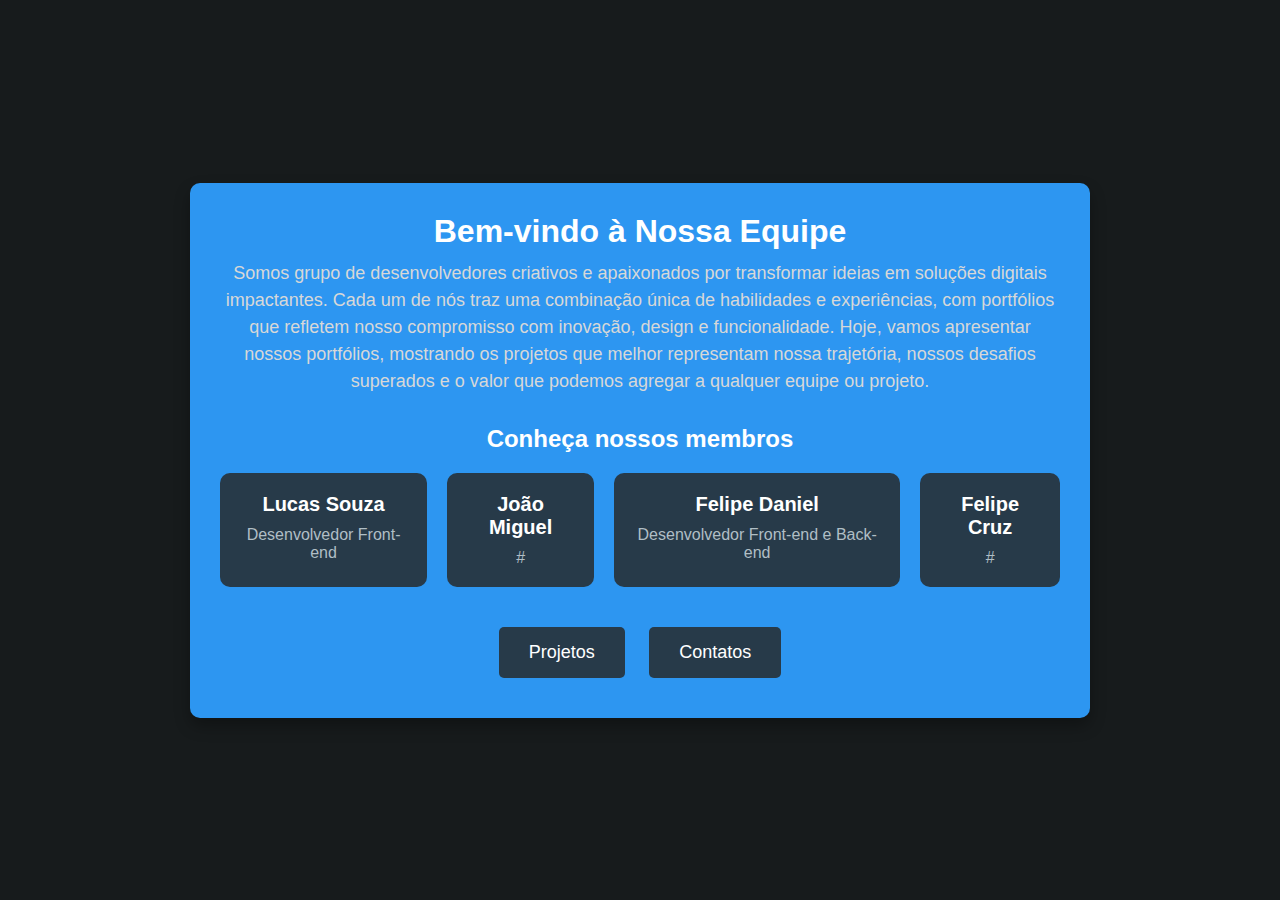
==== portfolio/index.html @ e37cdb10 "💄 :lipstick: style: alteração do css da pagina contatos" ====
<!DOCTYPE html>
<html lang="en">
<head>
    <meta charset="UTF-8">
    <meta name="viewport" content="width=device-width, initial-scale=1.0">
    <meta http-equiv="X-UA-Compatible" content="ie=edge">
    <title>Página Inicial</title>
    <link rel="stylesheet" href="styles.css">
</head>
<body>
    <div class="container">
        <header>
            <h1>Bem-vindo à Nossa Equipe</h1>
            <p>
                Somos grupo de desenvolvedores criativos e apaixonados por transformar ideias em soluções digitais impactantes. 
                Cada um de nós traz uma combinação única de habilidades e experiências, com portfólios que refletem nosso compromisso com inovação, design e funcionalidade.
                Hoje, vamos apresentar nossos portfólios, mostrando os projetos que melhor representam nossa trajetória, nossos desafios superados e o valor que podemos agregar a qualquer equipe ou projeto.
            </p>
        </header>

        <section class="team-section">
            <h2>Conheça nossos membros</h2>
            <div class="team-grid">
                <a href="pagina_lucas.html" class="team-member-card">
                    <h3>Lucas Souza</h3>
                    <p>Desenvolvedor Front-end</p>
                </a>
                <a href="#" class="team-member-card">
                    <h3>João Miguel</h3>
                    <p>#</p>
                </a>
                <a href="pagina_Daniel.html" class="team-member-card">
                    <h3>Felipe Daniel</h3>
                    <p>Desenvolvedor Front-end e Back-end</p>
                </a>
                <a href="#" class="team-member-card">
                    <h3>Felipe Cruz</h3>
                    <p>#</p>
                </a>
            </div>
        </section>

        <section class="actions-section">
            <a href="#" class="action-button">Projetos</a>
            <a href="contatos/contatos.html" class="action-button">Contatos</a>
        </section>
    </div>
</body>
</html>
---- portfolio/styles.css ----
/* Reset básico */
* {
    margin: 0;
    padding: 0;
    box-sizing: border-box;
}

body {
    font-family: 'Arial', sans-serif;
    background-color: #171b1c; /* Plano de fundo */
    color: #FFFFFF;
    padding: 20px;
    display: flex;
    justify-content: center;
    align-items: center;
    height: 100vh;
}

.container {
    width: 100%;
    max-width: 900px;
    background-color: #2d96f1; /* Cor dos cards */
    padding: 30px;
    border-radius: 10px;
    box-shadow: 0 8px 16px rgba(0, 0, 0, 0.3);
    text-align: center;
}

header {
    margin-bottom: 30px;
}

header h1 {
    font-size: 32px;
    margin-bottom: 10px;
}

header p {
    font-size: 18px;
    line-height: 1.5;
    color: #d7d8d8;
}

/* Seção de equipe */
.team-section {
    margin-bottom: 30px;
}

.team-section h2 {
    font-size: 24px;
    margin-bottom: 20px;
}

.team-grid {
    display: flex;
    justify-content: space-around;
    gap: 20px;
}

.team-member-card {
    background-color: #273A49;
    padding: 20px;
    border-radius: 10px;
    text-decoration: none;
    color: #FFFFFF;
    transition: background-color 0.3s;
}

.team-member-card:hover {
    background-color: #1F2C38;
}

.team-member-card h3 {
    font-size: 20px;
    margin-bottom: 10px;
}

.team-member-card p {
    font-size: 16px;
    color: #B0BEC5;
}

/* Seção de botões */
.actions-section {
    margin-top: 30px;
}

.action-button {
    text-decoration: none;
    background-color: #273A49;
    color: #FFFFFF;
    padding: 15px 30px;
    margin: 10px;
    border-radius: 5px;
    display: inline-block;
    font-size: 18px;
    transition: background-color 0.3s;
}

.action-button:hover {
    background-color: #1F2C38;
}
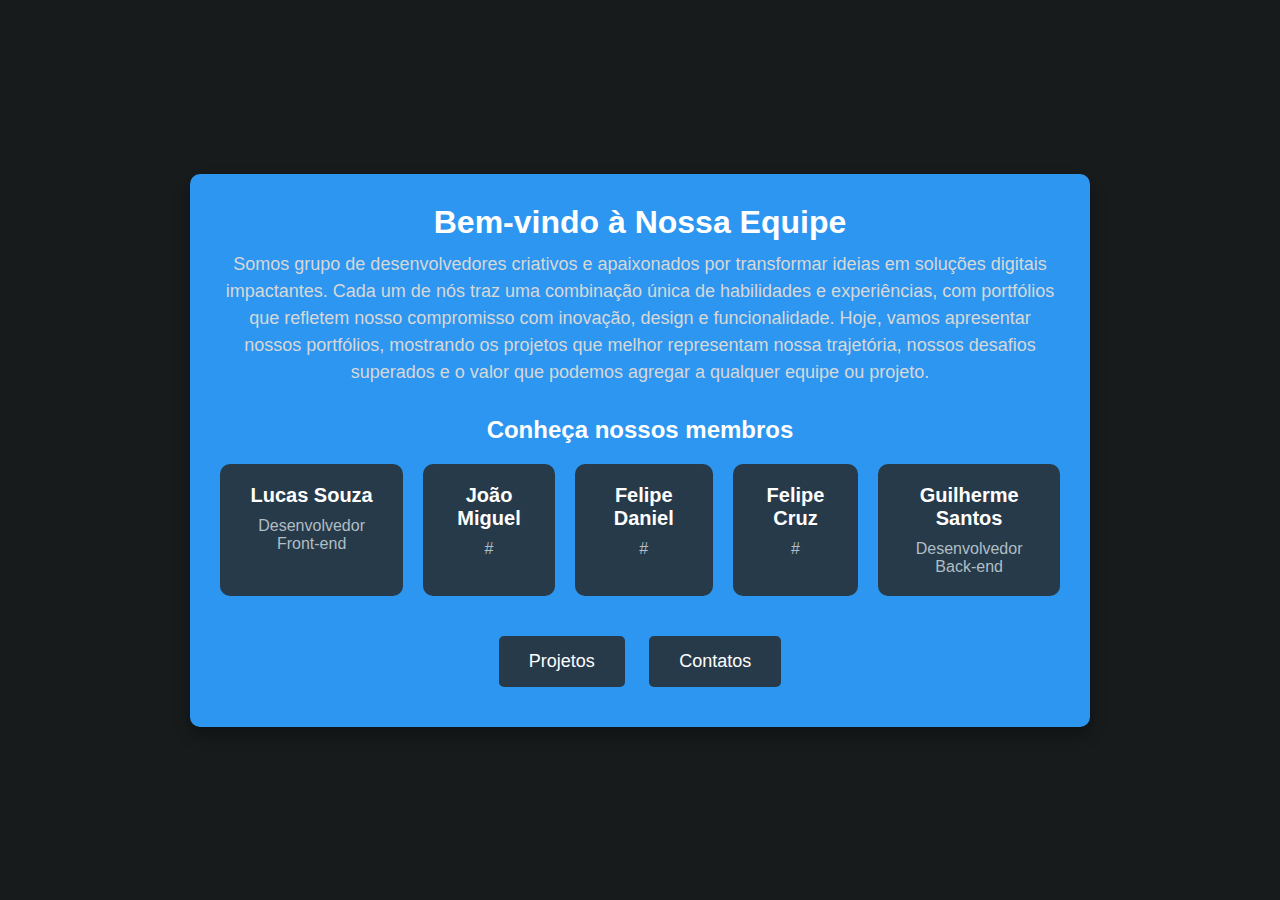
==== commit 8aea60ce: ":sparkles: adicionado os links para a pagina de projetos e contatos" ====
--- a/portfolio/index.html
+++ b/portfolio/index.html
@@ -21,7 +21,7 @@
         <section class="team-section">
             <h2>Conheça nossos membros</h2>
             <div class="team-grid">
-                <a href="pagina_lucas.html" class="team-member-card">
+                <a href="./Lucas/pagina_lucas.html" class="team-member-card">
                     <h3>Lucas Souza</h3>
                     <p>Desenvolvedor Front-end</p>
                 </a>
@@ -29,21 +29,25 @@
                     <h3>João Miguel</h3>
                     <p>#</p>
                 </a>
-                <a href="pagina_Daniel.html" class="team-member-card">
+                <a href="#" class="team-member-card">
                     <h3>Felipe Daniel</h3>
-                    <p>Desenvolvedor Front-end e Back-end</p>
+                    <p>#</p>
                 </a>
                 <a href="#" class="team-member-card">
                     <h3>Felipe Cruz</h3>
                     <p>#</p>
                 </a>
+                <a href="./Guilherme/pagina_guilherme.html" class="team-member-card">
+                    <h3>Guilherme Santos</h3>
+                    <p>Desenvolvedor Back-end</p>
+                </a>
             </div>
         </section>
 
         <section class="actions-section">
-            <a href="#" class="action-button">Projetos</a>
-            <a href="contatos/contatos.html" class="action-button">Contatos</a>
+            <a href="./templates/projetos/projetos.html" class="action-button">Projetos</a>
+            <a href="./contatos/contatos.html" class="action-button">Contatos</a>
         </section>
     </div>
 </body>
-</html>
+</html>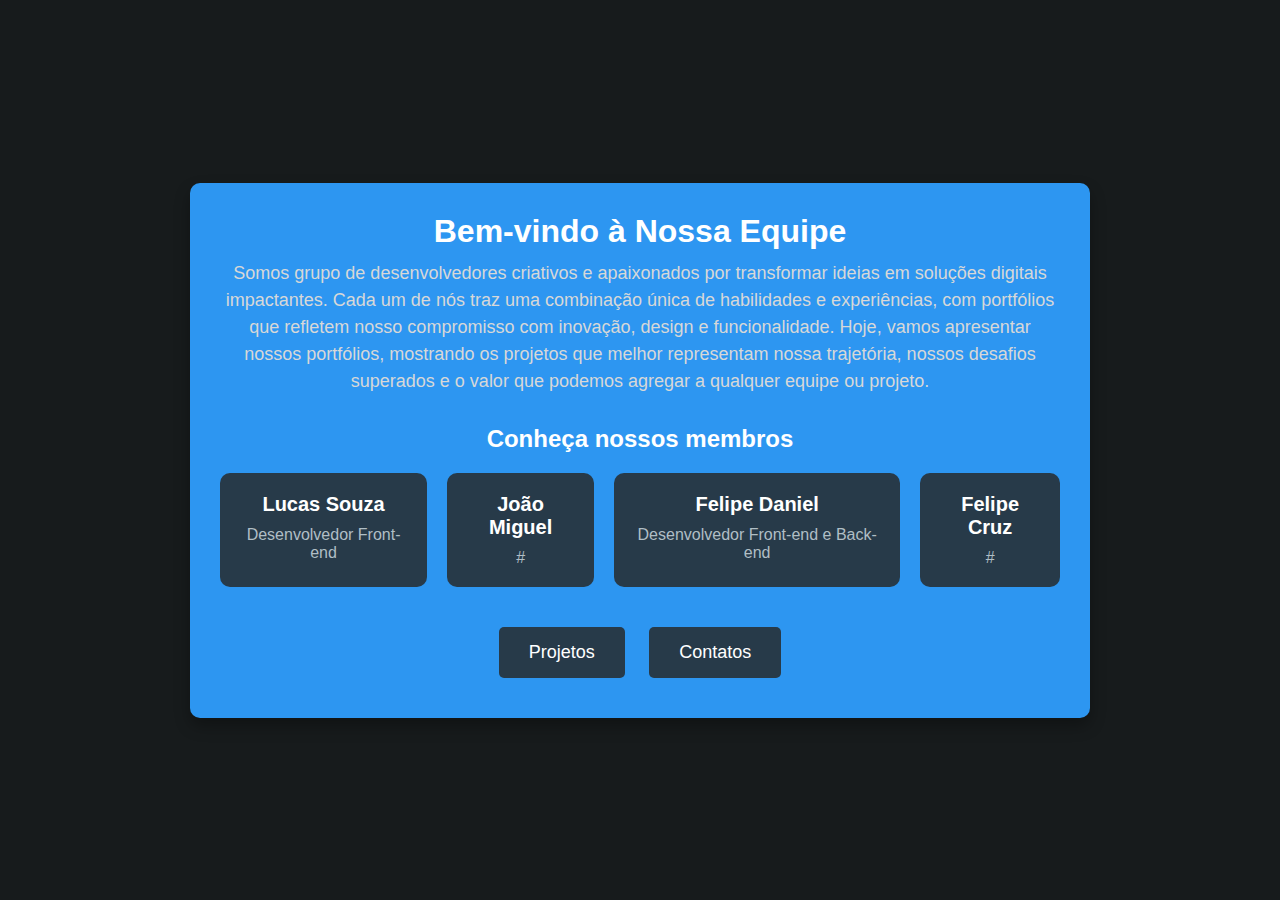
==== commit c7e36737: "Merge pull request #13 from joaomiguel-sb/Daniel-branch" ====
--- a/portfolio/index.html
+++ b/portfolio/index.html
@@ -21,7 +21,7 @@
         <section class="team-section">
             <h2>Conheça nossos membros</h2>
             <div class="team-grid">
-                <a href="./Lucas/pagina_lucas.html" class="team-member-card">
+                <a href="pagina_lucas.html" class="team-member-card">
                     <h3>Lucas Souza</h3>
                     <p>Desenvolvedor Front-end</p>
                 </a>
@@ -29,25 +29,21 @@
                     <h3>João Miguel</h3>
                     <p>#</p>
                 </a>
-                <a href="#" class="team-member-card">
+                <a href="pagina_Daniel.html" class="team-member-card">
                     <h3>Felipe Daniel</h3>
-                    <p>#</p>
+                    <p>Desenvolvedor Front-end e Back-end</p>
                 </a>
                 <a href="#" class="team-member-card">
                     <h3>Felipe Cruz</h3>
                     <p>#</p>
                 </a>
-                <a href="./Guilherme/pagina_guilherme.html" class="team-member-card">
-                    <h3>Guilherme Santos</h3>
-                    <p>Desenvolvedor Back-end</p>
-                </a>
             </div>
         </section>
 
         <section class="actions-section">
-            <a href="./templates/projetos/projetos.html" class="action-button">Projetos</a>
-            <a href="./contatos/contatos.html" class="action-button">Contatos</a>
+            <a href="#" class="action-button">Projetos</a>
+            <a href="contatos/contatos.html" class="action-button">Contatos</a>
         </section>
     </div>
 </body>
-</html>+</html>
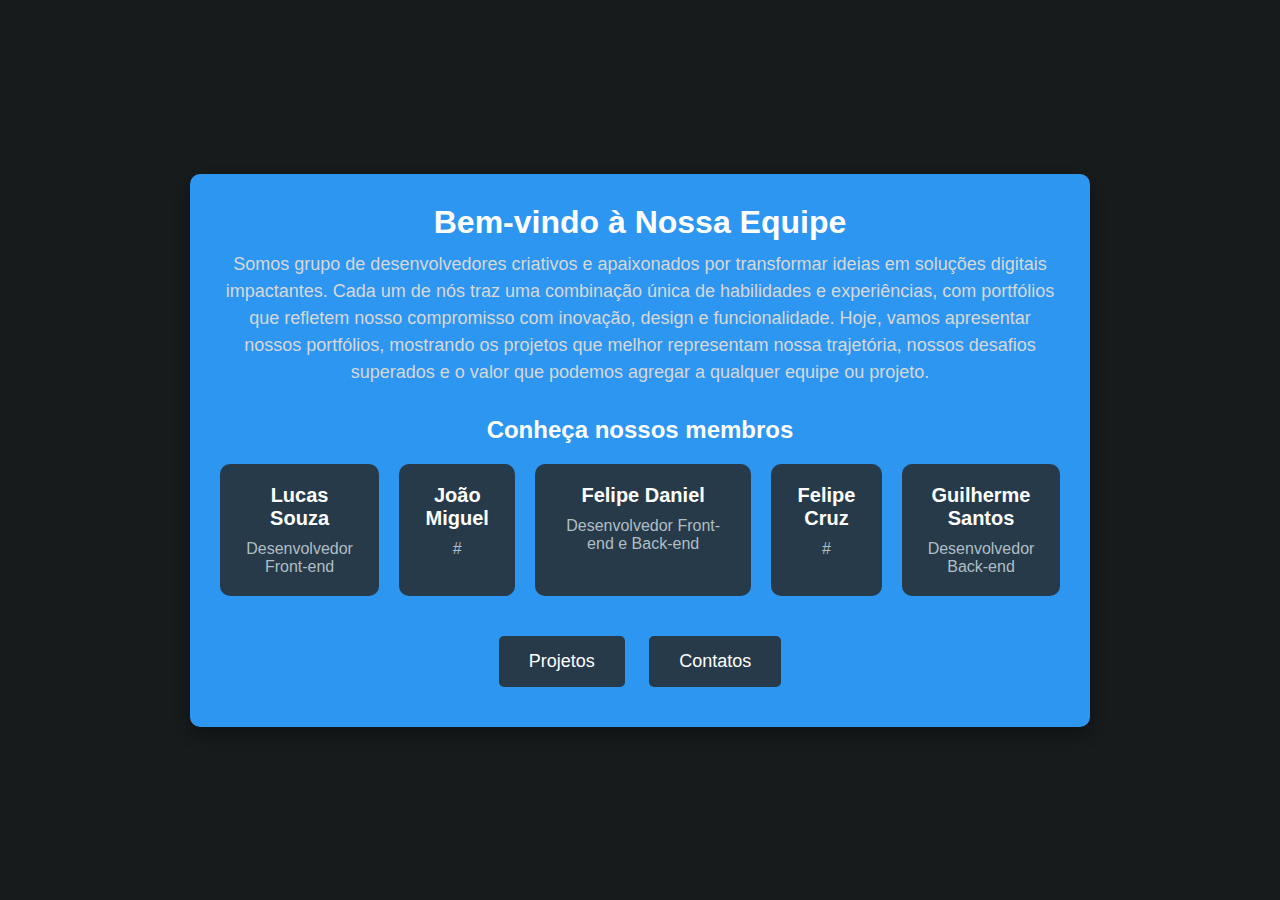
==== commit fee14fbd: "Merge branch 'develop' into develop-Guilherme" ====
--- a/portfolio/index.html
+++ b/portfolio/index.html
@@ -21,7 +21,8 @@
         <section class="team-section">
             <h2>Conheça nossos membros</h2>
             <div class="team-grid">
-                <a href="pagina_lucas.html" class="team-member-card">
+
+                <a href="./Lucas/pagina_lucas.html" class="team-member-card">
                     <h3>Lucas Souza</h3>
                     <p>Desenvolvedor Front-end</p>
                 </a>
@@ -29,7 +30,8 @@
                     <h3>João Miguel</h3>
                     <p>#</p>
                 </a>
-                <a href="pagina_Daniel.html" class="team-member-card">
+
+                <a href="./Daniel portfolio/pagina_Daniel.html" class="team-member-card">
                     <h3>Felipe Daniel</h3>
                     <p>Desenvolvedor Front-end e Back-end</p>
                 </a>
@@ -37,12 +39,18 @@
                     <h3>Felipe Cruz</h3>
                     <p>#</p>
                 </a>
+
+                <a href="./Guilherme/pagina_guilherme.html" class="team-member-card">
+                    <h3>Guilherme Santos</h3>
+                    <p>Desenvolvedor Back-end</p>
+                </a>
             </div>
         </section>
 
         <section class="actions-section">
-            <a href="#" class="action-button">Projetos</a>
-            <a href="contatos/contatos.html" class="action-button">Contatos</a>
+
+            <a href="./templates/projetos/projetos.html" class="action-button">Projetos</a>
+            <a href="./contatos/contatos.html" class="action-button">Contatos</a>
         </section>
     </div>
 </body>
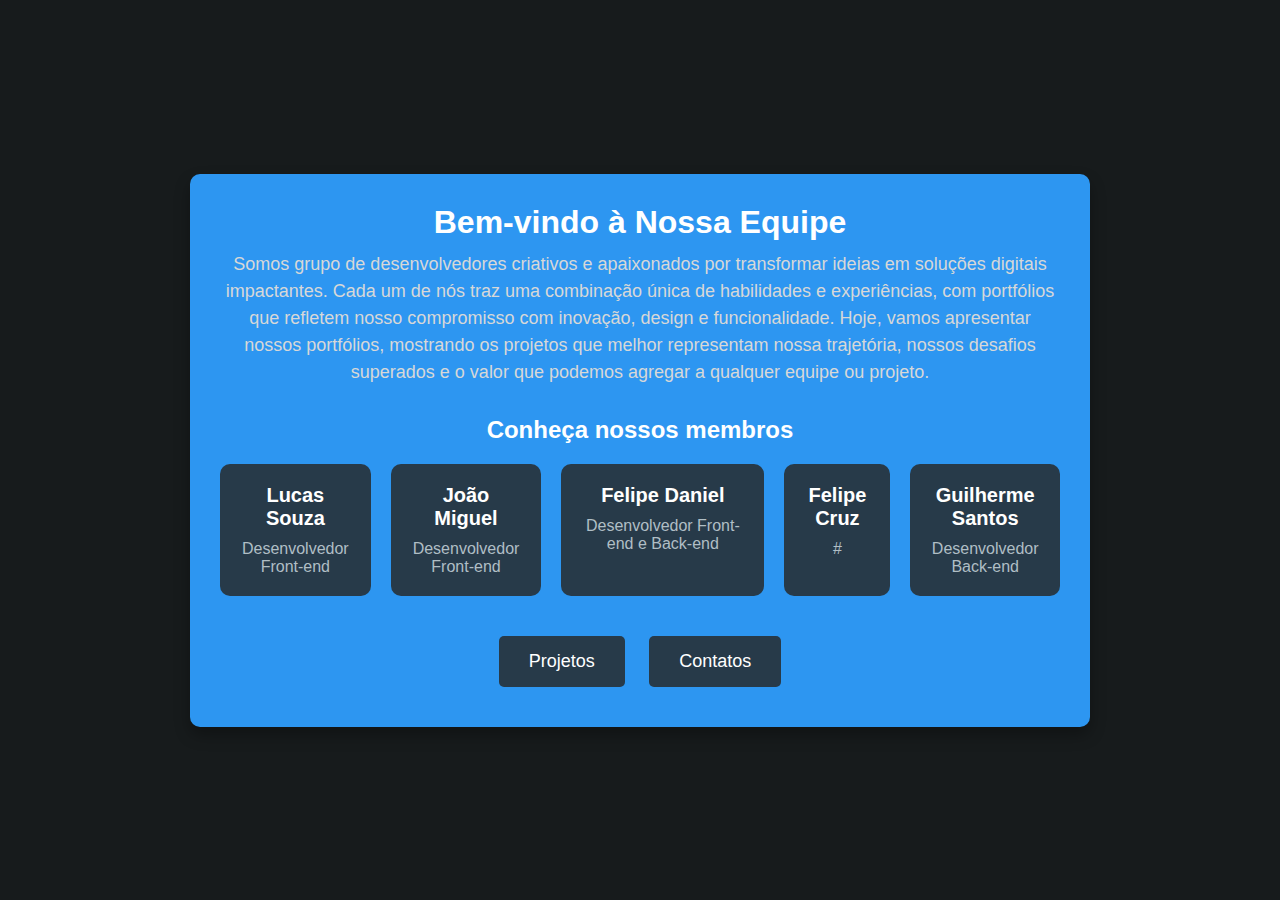
==== commit 2a08384f: ":sparkles: Add página_JM" ====
--- a/portfolio/index.html
+++ b/portfolio/index.html
@@ -26,9 +26,9 @@
                     <h3>Lucas Souza</h3>
                     <p>Desenvolvedor Front-end</p>
                 </a>
-                <a href="#" class="team-member-card">
+                <a href="./JM/pagina_JM.html" class="team-member-card">
                     <h3>João Miguel</h3>
-                    <p>#</p>
+                    <p>Desenvolvedor Front-end</p>
                 </a>
 
                 <a href="./Daniel portfolio/pagina_Daniel.html" class="team-member-card">
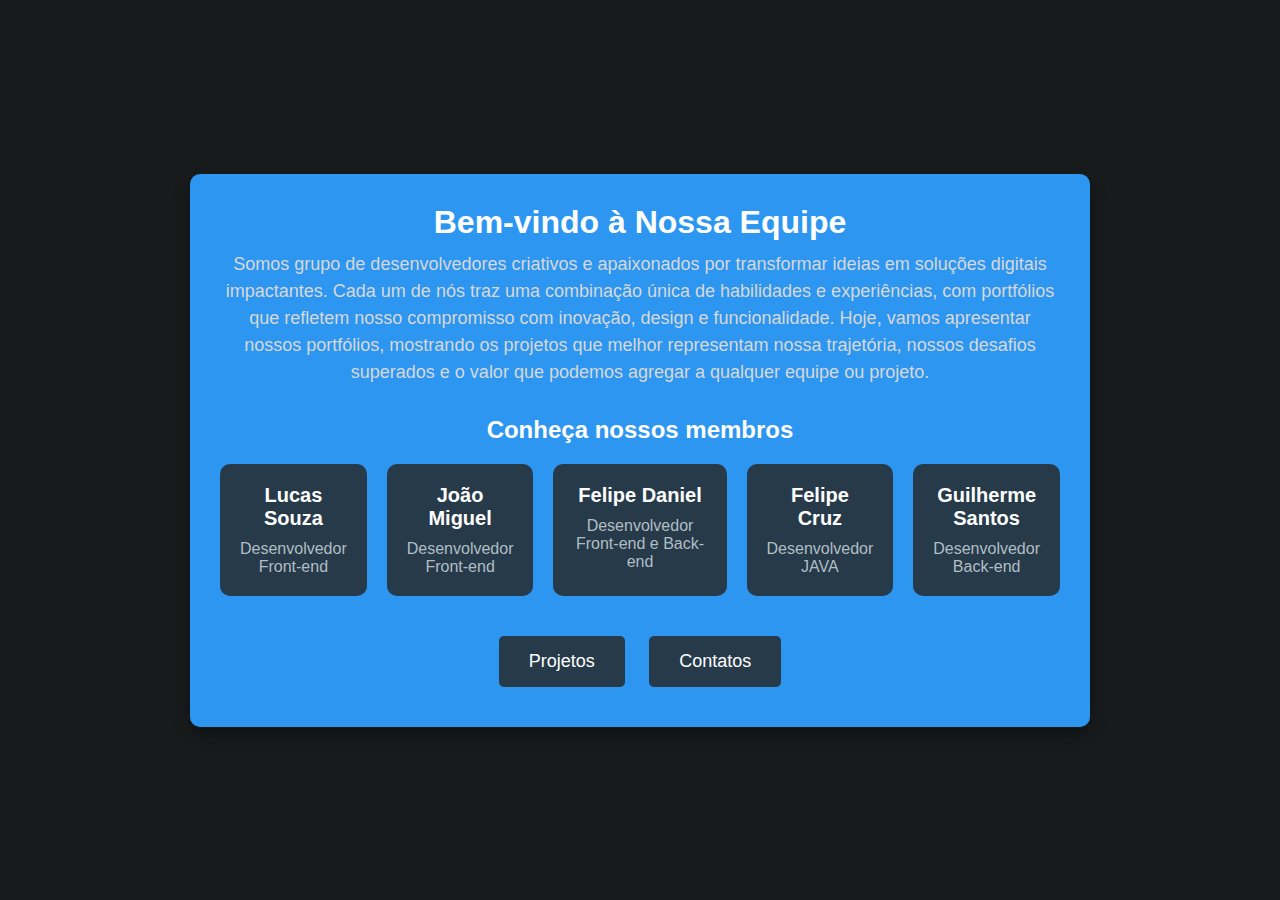
==== commit f3d7e0fb: "página pessoal felipe" ====
--- a/portfolio/index.html
+++ b/portfolio/index.html
@@ -26,6 +26,7 @@
                     <h3>Lucas Souza</h3>
                     <p>Desenvolvedor Front-end</p>
                 </a>
+
                 <a href="./JM/pagina_JM.html" class="team-member-card">
                     <h3>João Miguel</h3>
                     <p>Desenvolvedor Front-end</p>
@@ -35,9 +36,9 @@
                     <h3>Felipe Daniel</h3>
                     <p>Desenvolvedor Front-end e Back-end</p>
                 </a>
-                <a href="#" class="team-member-card">
+                <a href="./felipe/pagina_felipe.html" class="team-member-card">
                     <h3>Felipe Cruz</h3>
-                    <p>#</p>
+                    <p>Desenvolvedor JAVA</p>
                 </a>
 
                 <a href="./Guilherme/pagina_guilherme.html" class="team-member-card">
